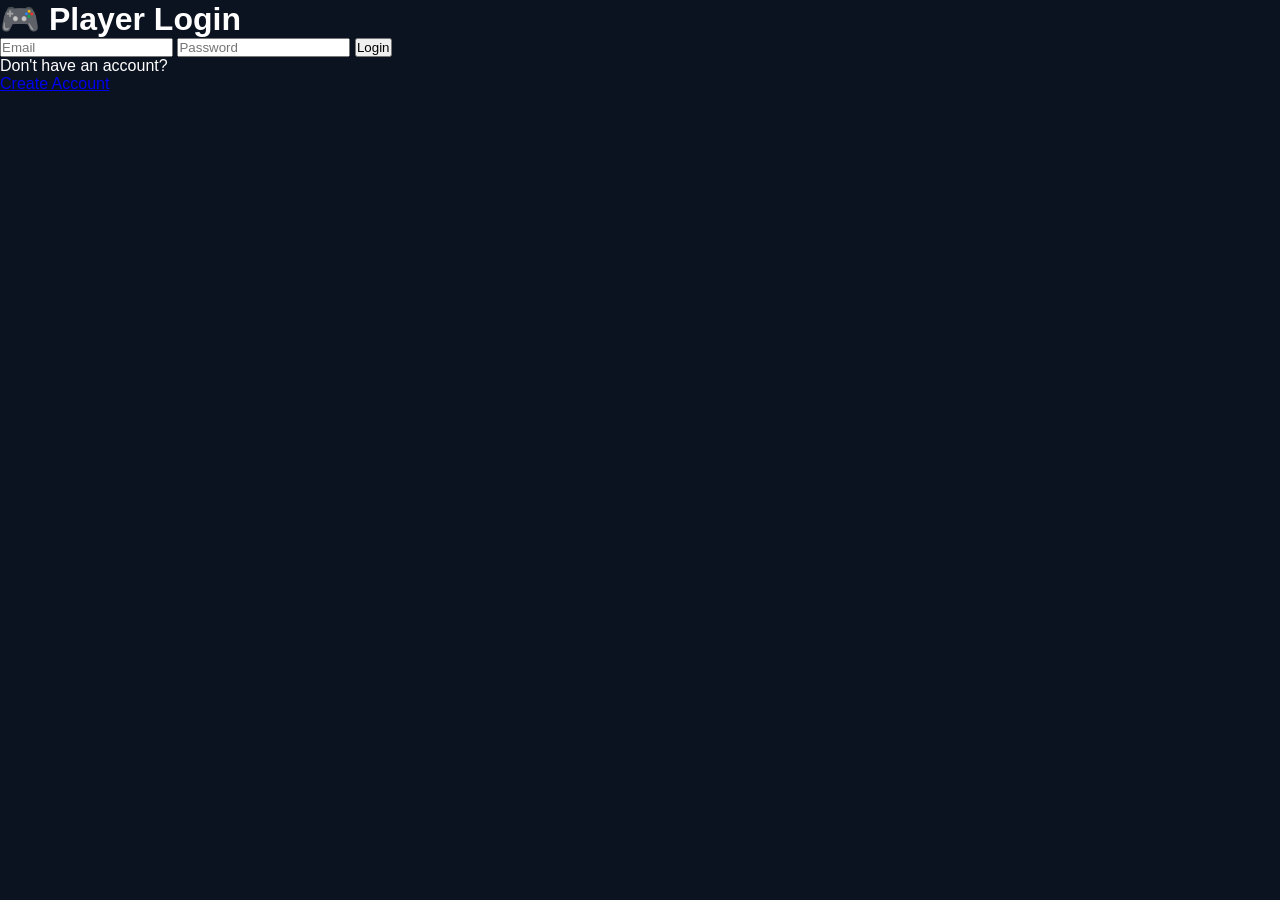
==== login.html @ 47b76298 "Create login.html" ====
<!DOCTYPE html>
<html lang="en">
<head>
<meta charset="UTF-8">
<meta name="viewport" content="width=device-width, initial-scale=1.0">
<title>Player Login - ASIF TOPUP BD</title>

<link rel="stylesheet" href="style.css">
</head>

<body>

<div class="login-box">

<h1>🎮 Player Login</h1>

<input type="email" placeholder="Email">

<input type="password" placeholder="Password">

<button>Login</button>

<p>Don't have an account?</p>

<a href="#">Create Account</a>

</div>

</body>
</html>
---- style.css ----
*{
  margin:0;
  padding:0;
  box-sizing:border-box;
  font-family:Arial,sans-serif;
}

body{
  background:#0b1220;
  color:#fff;
}

header{
  display:flex;
  justify-content:space-between;
  align-items:center;
  padding:15px 20px;
  background:#111827;
  position:sticky;
  top:0;
  z-index:1000;
}

.logo{
  display:flex;
  align-items:center;
  gap:10px;
}

.logo img{
  width:50px;
  height:50px;
  border-radius:50%;
}

.logo h2{
  color:#00ff99;
}

nav a{
  color:white;
  text-decoration:none;
  margin-left:15px;
  transition:.3s;
}

nav a:hover{
  color:#00ff99;
}

.hero{
  text-align:center;
  padding:80px 20px;
  background:linear-gradient(135deg,#111827,#1f2937);
}

.hero h1{
  font-size:40px;
  color:#00ff99;
}

.hero p{
  margin:15px 0;
  color:#ccc;
}

.btn{
  display:inline-block;
  background:#00ff99;
  color:#000;
  padding:12px 30px;
  border-radius:30px;
  text-decoration:none;
  font-weight:bold;
}

.games{
  padding:40px 20px;
}

.games h2{
  text-align:center;
  margin-bottom:25px;
}

.card{
  background:#1f2937;
  border-radius:15px;
  padding:20px;
  margin:15px 0;
  text-align:center;
}

.card img{
  width:80px;
  height:80px;
  object-fit:contain;
}

footer{
  background:#111827;
  text-align:center;
  padding:20px;
  margin-top:40px;
}
*{
  margin:0;
  padding:0;
  box-sizing:border-box;
}
<script src="script.js"></script>
body{
  background:#0f172a;
  color:#fff;
  font-family:Arial,sans-serif;
}
<link rel="stylesheet" href="style.css">
header{
  background:#16a34a;
  padding:18px;
  text-align:center;
  font-size:28px;
  font-weight:bold;
}

.hero{
  text-align:center;
  padding:35px 20px;
}

.hero h1{
  font-size:32px;
  margin-bottom:10px;
}

.hero p{
  color:#cbd5e1;
}

.btn{
  display:inline-block;
  margin-top:20px;
  padding:14px 28px;
  background:#22c55e;
  color:#fff;
  text-decoration:none;
  border-radius:10px;
  font-weight:bold;
}

.grid{
  display:grid;
  grid-template-columns:repeat(auto-fit,minmax(170px,1fr));
  gap:15px;
  padding:20px;
}

.card{
  background:#1e293b;
  padding:20px;
  border-radius:12px;
  text-align:center;
  transition:.3s;
}

.card:hover{
  transform:translateY(-5px);
}

footer{
  text-align:center;
  background:#020617;
  padding:20px;
  margin-top:20px;
}
*{
  margin:0;
  padding:0;
  box-sizing:border-box;
  font-family:Arial,sans-serif;
}

body{
  background:#0b1220;
  color:#fff;
}

header{
 <header>
  <!-- Header-এর সব কোড -->
</header>

<div class="offer-bar">
🔥 Special Offer: Free Fire Diamond • PUBG UC • Mobile Legends Diamonds • Instant Delivery • 24/7 Support
</div>

<section class="hero">
  ...
</section><header>
  <!-- Header-এর সব কোড -->
</header>

<div class="offer-bar">
🔥 Special Offer: Free Fire Diamond • PUBG UC • Mobile Legends Diamonds • Instant Delivery • 24/7 Support
</div>

<section class="hero">
  ...
</section> display:flex;
  justify-content:space-between;
  align-items:center;
  padding:15px 20px;
  background:#111827;
  position:sticky;
  top:0;
  z-index:1000;
}

.logo{
  display:flex;
  align-items:center;
  gap:10px;
}

.logo img{
  width:50px;
  height:50px;
  border-radius:50%;
}

.logo h2{
  color:#00ff99;
}

nav a{
  color:white;
  text-decoration:none;
  margin-left:15px;
  transition:.3s;
}

nav a:hover{
  color:#00ff99;
}

.hero{
  text-align:center;
  padding:80px 20px;
  background:linear-gradient(135deg,#111827,#1f2937);
}

.hero h1{
  font-size:40px;
  color:#00ff99;
}

.hero p{
  margin:15px 0;
  color:#ccc;
}

.btn{
  display:inline-block;
  background:#00ff99;
  color:#000;
  padding:12px 30px;
  border-radius:30px;
  text-decoration:none;
  font-weight:bold;
}

.games{
  padding:40px 20px;
}

.games h2{
  text-align:center;
  margin-bottom:25px;
}

.card{
  background:#1f2937;
  border-radius:15px;
  padding:20px;
  margin:15px 0;
  text-align:center;
}

.card img{
  width:80px;
  height:80px;
  object-fit:contain;
}

footer{
  background:#111827;
  text-align:center;
  padding:20px;
  margin-top:40px;
}
.offer-bar{
    width:100%;
    background:#00ff99;
    color:#000;
    padding:10px;
    font-weight:bold;
    overflow:hidden;
    white-space:nowrap;
}

.offer-bar{
    animation:scrollText 15s linear infinite;
}

@keyframes scrollText{
    0%{
        transform:translateX(100%);
    }
    100%{
        transform:translateX(-100%);
    }
}
.packages{
padding:40px 20px;
text-align:center;
}

.packages h2{
margin-bottom:20px;
color:#00ff99;
}

.package-card{
background:#1f2937;
padding:20px;
margin:15px auto;
max-width:300px;
border-radius:15px;
}

.package-card h3{
font-size:24px;
}

.package-card p{
font-size:20px;
margin:10px 0;
color:#00ff99;
}

.buy-btn{
display:inline-block;
padding:10px 25px;
background:#00ff99;
color:#000;
text-decoration:none;
border-radius:30px;
font-weight:bold;
}
.order-form{
    max-width:400px;
    margin:40px auto;
    padding:20px;
    background:#1f2937;
    border-radius:15px;
    text-align:center;
}

.order-form input,
.order-form select{
    width:100%;
    padding:12px;
    margin:10px 0;
    border:none;
    border-radius:8px;
}

.order-form button{
    width:100%;
    padding:12px;
    background:#00ff99;
    color:#000;
    border:none;
    border-radius:8px;
    font-weight:bold;
    cursor:pointer;
}
.payment-section{
    padding:40px 20px;
    text-align:center;
}

.payment-card{
    background:#1f2937;
    margin:15px auto;
    padding:20px;
    border-radius:15px;
    max-width:350px;
    border:2px solid #00ff99;
}

.payment-card h3{
    color:#00ff99;
}

.payment-card p{
    font-size:20px;
    font-weight:bold;
}
.reviews{
    padding:40px 20px;
    text-align:center;
}

.review-card{
    background:#1f2937;
    max-width:350px;
    margin:15px auto;
    padding:20px;
    border-radius:15px;
    border-left:5px solid #00ff99;
}

.review-card h3{
    color:#FFD700;
    font-size:22px;
}

.review-card p{
    margin:10px 0;
    color:#ddd;
}

.review-card span{
    color:#00ff99;
    font-weight:bold;
}
.slider{
    width:100%;
    max-width:1200px;
    margin:20px auto;
    overflow:hidden;
    border-radius:15px;
}

.slide{
    display:none;
}

.slide.active{
    display:block;
}

.slide img{
    width:100%;
    height:300px;
    object-fit:cover;
    border-radius:15px;
}
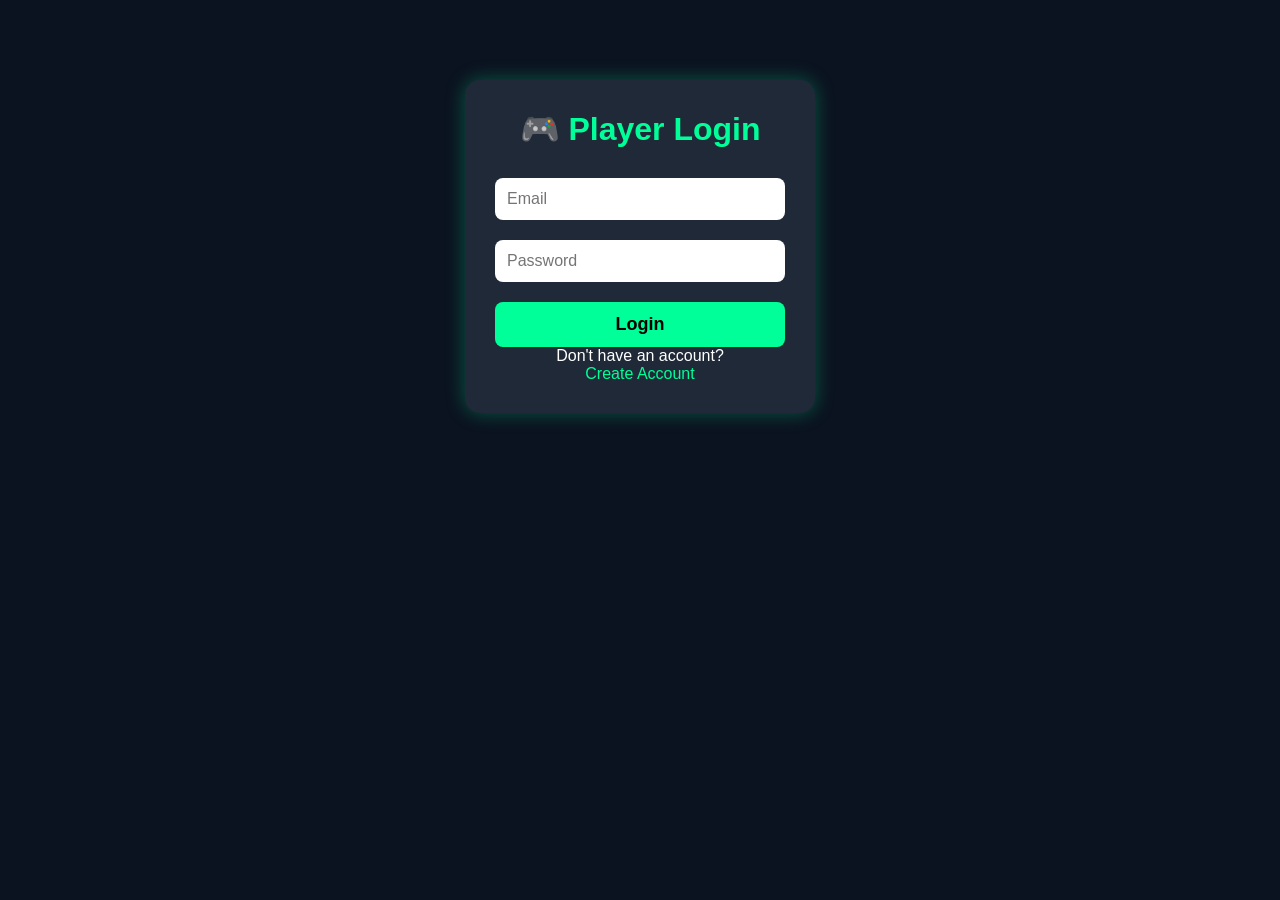
==== commit 619588d9: "Update login.html" ====
--- a/login.html
+++ b/login.html
@@ -22,7 +22,8 @@
 
 <p>Don't have an account?</p>
 
-<a href="#">Create Account</a>
+<a href="register.html">Create Account</a>
+  
 
 </div>
 
--- a/style.css
+++ b/style.css
@@ -457,3 +457,48 @@
     object-fit:cover;
     border-radius:15px;
 }
+.login-box{
+    width:350px;
+    margin:80px auto;
+    background:#1f2937;
+    padding:30px;
+    border-radius:15px;
+    text-align:center;
+    box-shadow:0 0 20px rgba(0,255,153,0.3);
+}
+
+.login-box h1{
+    color:#00ff99;
+    margin-bottom:20px;
+}
+
+.login-box input{
+    width:100%;
+    padding:12px;
+    margin:10px 0;
+    border:none;
+    border-radius:8px;
+    font-size:16px;
+}
+
+.login-box button{
+    width:100%;
+    padding:12px;
+    background:#00ff99;
+    color:#000;
+    border:none;
+    border-radius:8px;
+    font-size:18px;
+    font-weight:bold;
+    cursor:pointer;
+    margin-top:10px;
+}
+
+.login-box button:hover{
+    background:#00cc7a;
+}
+
+.login-box a{
+    color:#00ff99;
+    text-decoration:none;
+}
